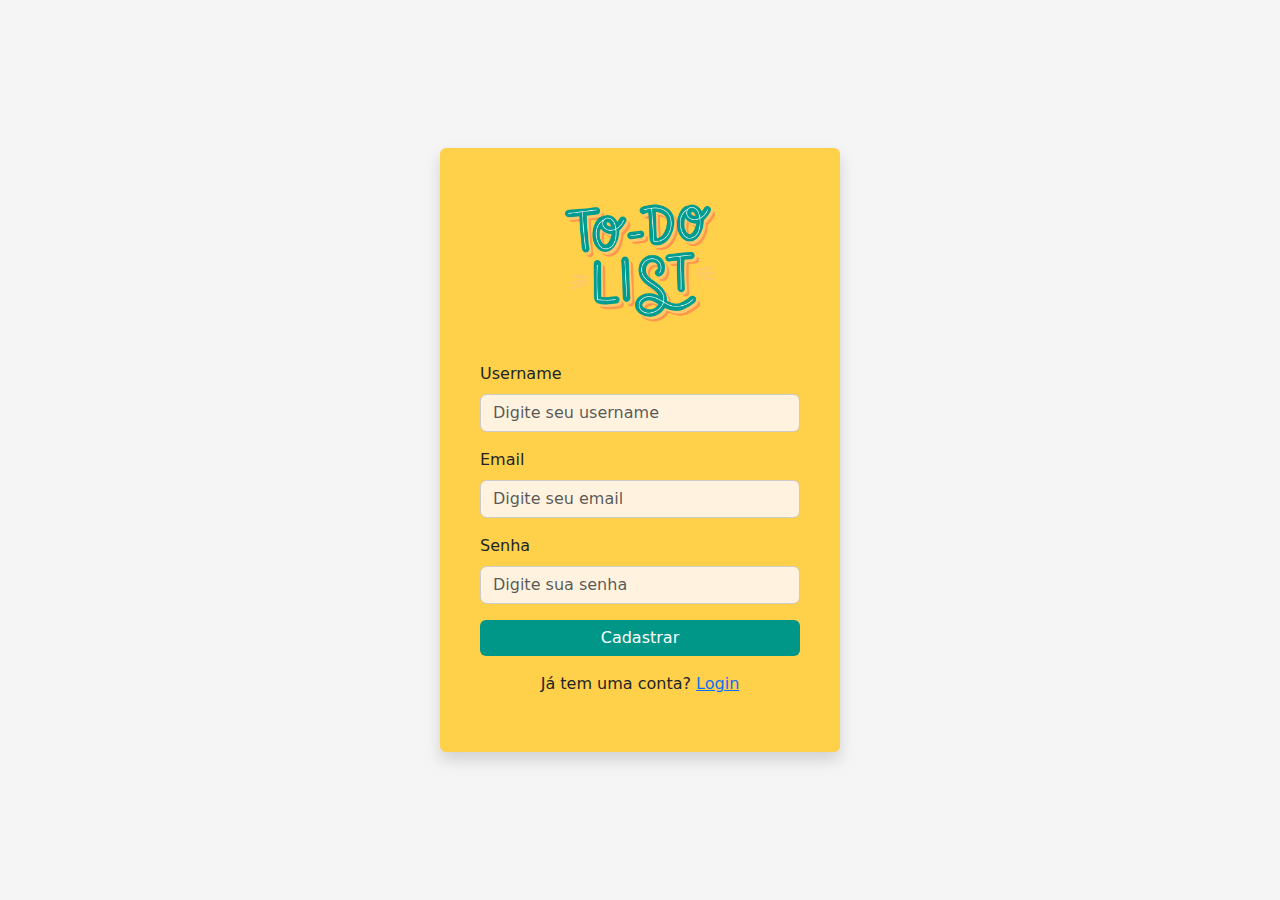
==== cadastro.html @ 8e81f041 "site quase pronto" ====
<!DOCTYPE html>
<html lang="pt">
<head>
    <meta charset="UTF-8">
    <meta name="viewport" content="width=device-width, initial-scale=1.0">
    <title>Cadastro - Todo List</title>
    <link rel="icon" href="./img/logo.png">
    <link href="https://cdn.jsdelivr.net/npm/bootstrap@5.3.3/dist/css/bootstrap.min.css" rel="stylesheet">
    <style>
        body {
          background-color: #f5f5f5;
        }
        .card {
          background-color: #FFD049;
          border: none;
        }
        .btn-primary {
          background-color: #009688;
          border: none;
        }
        .btn-primary:hover {
          background-color: #00796B;
        }
        .form-control {
          background-color: #fff3e0;
          border: 1px solid #ccc;
        }
      </style>
</head>
<body>
  <div class="container d-flex align-items-center justify-content-center min-vh-100">
      <div class="card shadow p-4" style="width: 400px;">
          <div class="card-body">
            <img src="./img/logo.png" alt="" width="150" height="150" class="d-block mx-auto mb-4">
              <form onsubmit="event.preventDefault(); register();">
                  <div class="mb-3">
                      <label for="username" class="form-label">Username</label>
                      <input type="text" class="form-control" id="username" placeholder="Digite seu username">
                  </div>
                  <div class="mb-3">
                      <label for="email" class="form-label">Email</label>
                      <input type="email" class="form-control" id="email" placeholder="Digite seu email">
                  </div>
                  <div class="mb-3">
                      <label for="password" class="form-label">Senha</label>
                      <input type="password" class="form-control" id="password" placeholder="Digite sua senha">
                  </div>
                  <div class="d-grid gap-2">
                      <button type="submit" class="btn btn-primary">Cadastrar</button>
                  </div>
              </form>
              <div class="text-center mt-3">
                  <p>Já tem uma conta? <a href="login.html">Login</a></p>
              </div>
          </div>
      </div>
  </div>
  
</body>
<script src="./js/main.js"></script>
<script src="https://cdn.jsdelivr.net/npm/bootstrap@5.3.3/dist/js/bootstrap.bundle.min.js"></script>
</html>
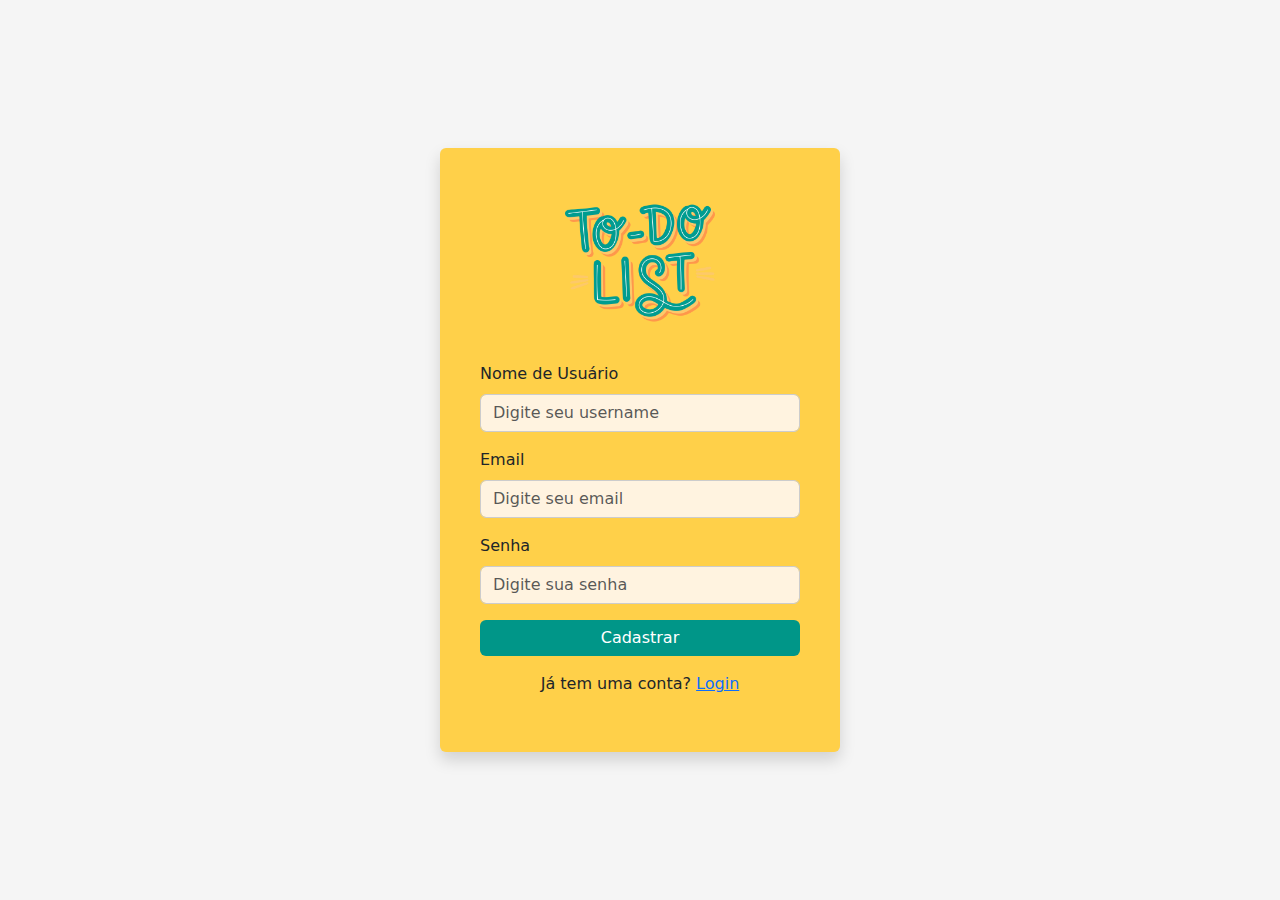
==== commit 29502da6: "Validação dos campos de cadastrar" ====
--- a/cadastro.html
+++ b/cadastro.html
@@ -34,7 +34,7 @@
             <img src="./img/logo.png" alt="" width="150" height="150" class="d-block mx-auto mb-4">
               <form onsubmit="event.preventDefault(); register();">
                   <div class="mb-3">
-                      <label for="username" class="form-label">Username</label>
+                      <label for="username" class="form-label">Nome de Usuário</label>
                       <input type="text" class="form-control" id="username" placeholder="Digite seu username">
                   </div>
                   <div class="mb-3">
@@ -43,14 +43,14 @@
                   </div>
                   <div class="mb-3">
                       <label for="password" class="form-label">Senha</label>
-                      <input type="password" class="form-control" id="password" placeholder="Digite sua senha">
+                      <input type="password" class="form-control" id="password" name="password" placeholder="Digite sua senha">
                   </div>
                   <div class="d-grid gap-2">
                       <button type="submit" class="btn btn-primary">Cadastrar</button>
                   </div>
               </form>
               <div class="text-center mt-3">
-                  <p>Já tem uma conta? <a href="login.html">Login</a></p>
+                  <p>Já tem uma conta? <a href="index.html">Login</a></p>
               </div>
           </div>
       </div>
